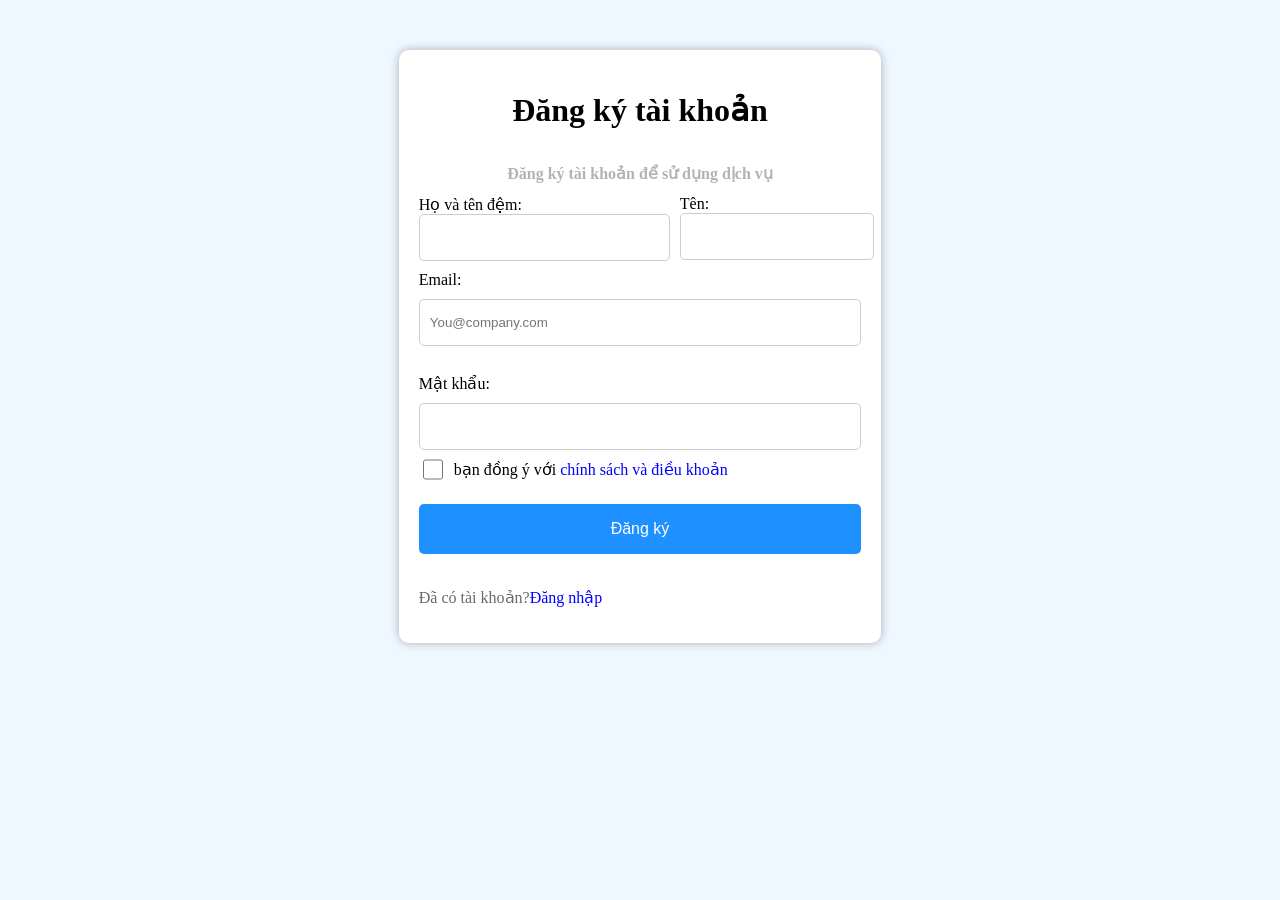
==== pages/register.html @ 0b7ecc49 "add" ====
<!DOCTYPE html>
<html lang="en">
  <head>
    <meta charset="UTF-8" />
    <meta name="viewport" content="width=device-width, initial-scale=1.0" />
    <title>Đăng ký tài khoản</title>
    <link rel="stylesheet" href="../CSS/register.css" />
  </head>
  <body>
    <div class="container">
      <h1>Đăng ký tài khoản</h1>
      <h4>Đăng ký tài khoản để sử dụng dịch vụ</h4>
      <div class="name-container">
        <div>
          <label for="fullname">Họ và tên đệm:</label>
          <input type="text" id="fullname" />
          <span class="error" id="fullnameError"></span>
        </div>
        <br />
        <div>
          <label for="name">Tên:</label>
          <input type="text" id="name" />
          <span class="error" id="nameError"></span>
        </div>
      </div>
      <label for="email">Email:</label>
      <input type="email" id="email" placeholder="You@company.com" />
      <span class="error" id="emailError"></span><br />

      <label for="password">Mật khẩu:</label>
      <input type="password" id="password" />
      <span class="error" id="passwordError"></span>

      <span class="error" id="confirmPasswordError"></span>

      <div
        class="terms-container"
        style="
          display: flex;
          align-items: center;
          gap: 8px;
          width: 100%;
          max-width: 400px;
        "
      >
        <input type="checkbox" id="terms" />
        <label for="terms" class="terms2"
          >bạn đồng ý với <a href="">chính sách và điều khoản</a></label
        >
      </div>
      <span class="error" id="termsError"></span>
      <span class="error" id="termsError"></span>

      <button onclick="register()">Đăng ký</button> <br />
      <p class="login_Function">
        Đã có tài khoản?<a href="./login.html">Đăng nhập</a>
      </p>
    </div>
    <script src="../JS/register.js"></script>
  </body>
</html>
---- CSS/register.css ----
body {
  background-color: aliceblue;
}
body h1 h4 {
  text-align: center;
}

.container {
  width: 35%;
  padding: 20px;
  background-color: white;
  border-radius: 10px;
  display: flex;
  flex-direction: column;
  color: dimgrey;
  box-shadow: 0px 0px 10px rgba(0, 0, 1, 0.3);
  margin: auto;
  margin-top: 50px;
}
.name-container {
  display: flex;
  gap: 10px;
}
#terms {
  width: 20px;
}
a {
  color: blue;
  text-decoration: none;
}
h1 {
  text-align: center;
  color: black;
  height: 30px;
  gap: 10px;
}
h4 {
  text-align: center;
  opacity: 0.5;
  height: 10px;
}

label {
  margin-top: 10px;
  margin-bottom: 10px;
  color: black;
}

input {
  border-radius: 5px;
  height: 25px;
  width: 95%;
  padding: 10px;
  border: 1px solid #ccc;
}

.error {
  color: red;
  font-size: 14px;
}

button {
  background-color: dodgerblue;
  color: white;
  border: none;
  border-radius: 5px;
  height: 50px;
  width: 100%;
  margin-top: 15px;
  font-size: 16px;
}
.remember-container {
  margin-right: 50px;
  display: flex;
}
.remember-container label {
  margin-top: 20px;
}
#rememberMe {
  margin-top: 15px;
  width: 40px;
}

@media (max-width: 600px) {
  .name-container {
    flex-direction: column;
    display: block;
    display: none;
  }
}
.not_Account {
  margin-top: 20px;
}

button:hover {
  background-color: rgb(255, 0, 47);
}
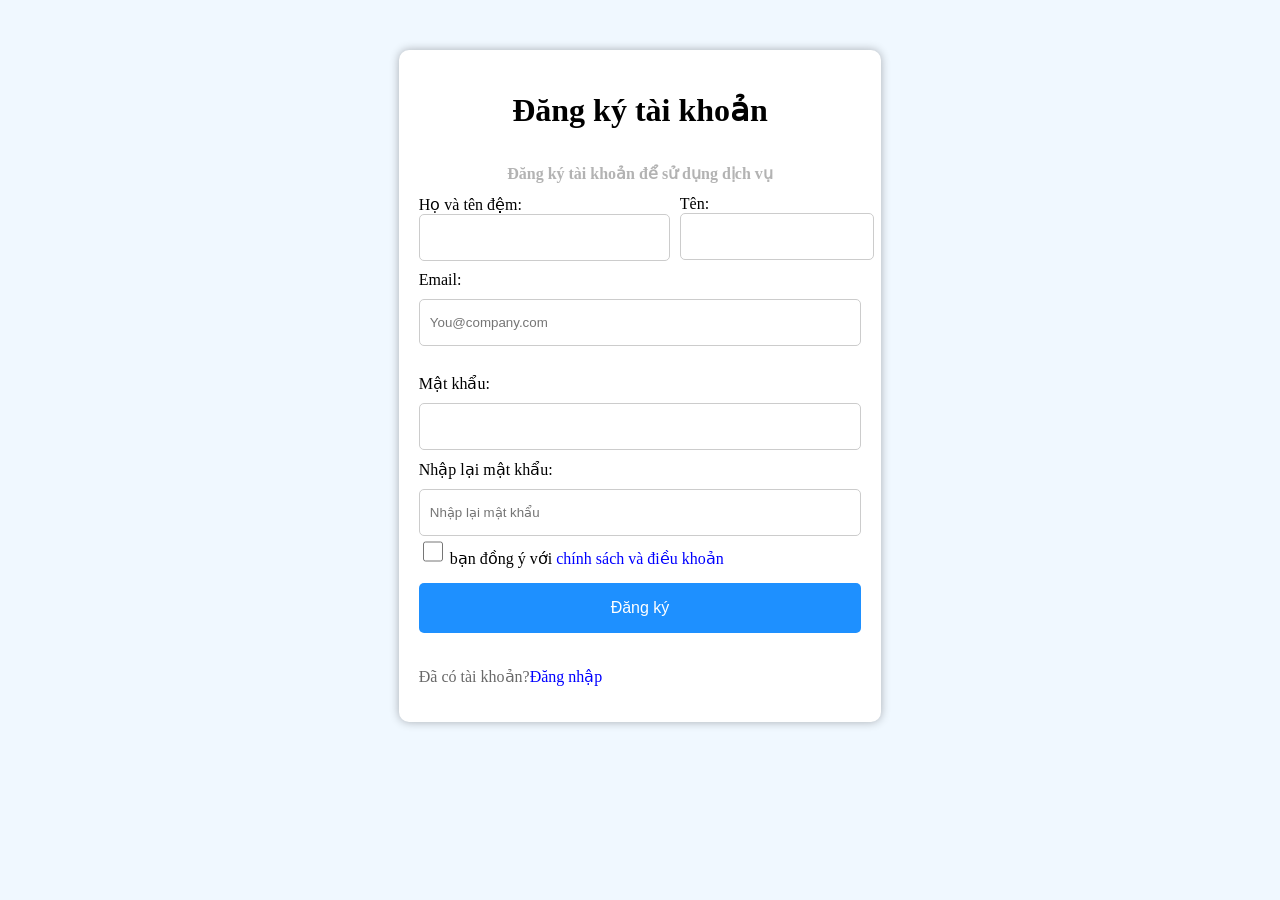
==== commit 55135162: "Add" ====
--- a/pages/register.html
+++ b/pages/register.html
@@ -30,25 +30,20 @@
       <label for="password">Mật khẩu:</label>
       <input type="password" id="password" />
       <span class="error" id="passwordError"></span>
-
+      <label for="confirmPassword">Nhập lại mật khẩu:</label>
+      <input
+        type="password"
+        id="confirmPassword"
+        placeholder="Nhập lại mật khẩu"
+      />
       <span class="error" id="confirmPasswordError"></span>
 
-      <div
-        class="terms-container"
-        style="
-          display: flex;
-          align-items: center;
-          gap: 8px;
-          width: 100%;
-          max-width: 400px;
-        "
-      >
+      <div class="terms-container">
         <input type="checkbox" id="terms" />
-        <label for="terms" class="terms2"
+        <label for="terms"
           >bạn đồng ý với <a href="">chính sách và điều khoản</a></label
         >
       </div>
-      <span class="error" id="termsError"></span>
       <span class="error" id="termsError"></span>
 
       <button onclick="register()">Đăng ký</button> <br />
